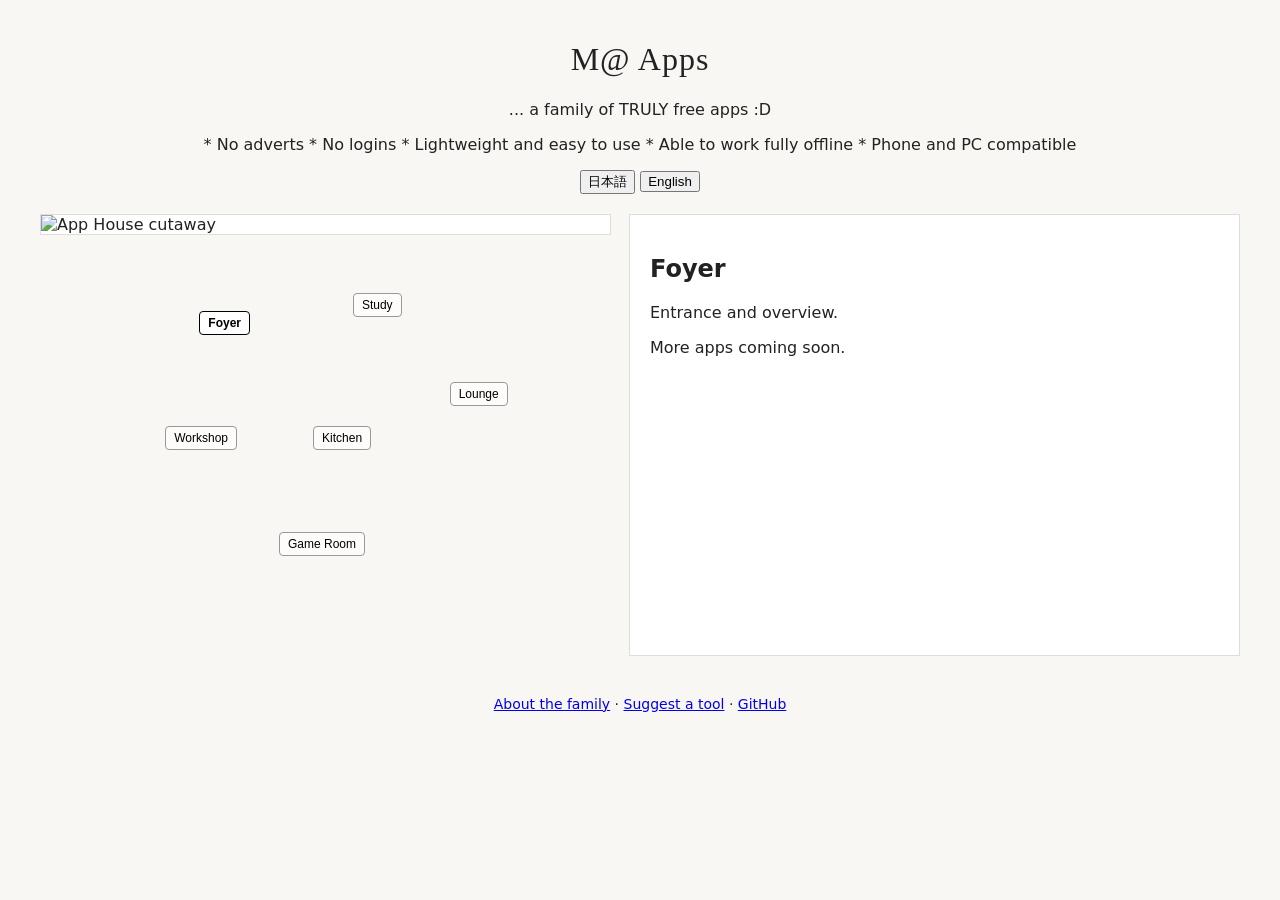
==== house/index.html @ 0a511da8 "Add house-based app website prototype with custom cutaway illustration, room navigation, and reworde" ====
<!DOCTYPE html>
<html lang="en">
<head>
  <meta charset="UTF-8">
  <meta name="viewport" content="width=device-width, initial-scale=1.0">
  <title>M@ Apps — The House</title>
  <style>
    body { font-family: system-ui, sans-serif; margin: 0; padding: 20px; background: #f9f7f4; color: #222; }
    header { text-align: center; margin-bottom: 20px; }
    h1 { font-family: serif; font-weight: normal; letter-spacing: 1px; }
    .container { display: flex; gap: 20px; max-width: 1200px; margin: 0 auto; }
    .house-side { flex: 1; position: relative; }
    .house-side img { width: 100%; height: auto; display: block; border: 1px solid #ddd; background: white; }
    .room-btn { position: absolute; background: rgba(255,255,255,0.7); border: 1px solid #999; padding: 4px 8px; font-size: 12px; cursor: pointer; border-radius: 4px; }
    .room-btn:hover, .room-btn.active { background: #fff; border-color: #000; font-weight: bold; }
    .detail-side { flex: 1; background: white; padding: 20px; border: 1px solid #ddd; min-height: 400px; }
    .app-card { border: 1px solid #eee; padding: 10px; margin: 10px 0; border-radius: 4px; }
    .app-card a { color: #0066cc; text-decoration: none; font-weight: bold; }
    .app-card a:hover { text-decoration: underline; }
    footer { text-align: center; margin-top: 40px; font-size: 14px; }
    .lang-toggle { margin-bottom: 10px; }
    @media (max-width: 800px) { .container { flex-direction: column; } }
  </style>
</head>
<body>
  <header>
    <h1>M@ Apps</h1>
    <p>... a family of TRULY free apps :D</p>
    <p>* No adverts * No logins * Lightweight and easy to use * Able to work fully offline * Phone and PC compatible</p>
    <div class="lang-toggle">
      <button onclick="setLang('ja')">日本語</button>
      <button onclick="setLang('en')">English</button>
    </div>
  </header>
  <div class="container">
    <div class="house-side">
      <img src="house.jpg" alt="App House cutaway" id="house-img">
      <button class="room-btn" style="top: 22%; left: 28%;" data-room="foyer">Foyer</button>
      <button class="room-btn" style="top: 18%; left: 55%;" data-room="study">Study</button>
      <button class="room-btn" style="top: 48%; left: 22%;" data-room="workshop">Workshop</button>
      <button class="room-btn" style="top: 48%; left: 48%;" data-room="kitchen">Kitchen</button>
      <button class="room-btn" style="top: 38%; left: 72%;" data-room="lounge">Lounge</button>
      <button class="room-btn" style="top: 72%; left: 42%;" data-room="game">Game Room</button>
    </div>
    <div class="detail-side" id="detail">
      <h2>Welcome to the House</h2>
      <p>Click a room on the house to see the apps that live there.</p>
      <p>All apps are free, offline-first, no login, no ads.</p>
    </div>
  </div>
  <footer>
    <a href="about.html">About the family</a> · <a href="suggest.html">Suggest a tool</a> · <a href="https://github.com/gutsmcd-cmd">GitHub</a>
  </footer>
  <script>
    const rooms = {
      foyer: {
        en: { title: "Foyer", desc: "Entrance and overview.", apps: [] },
        ja: { title: "玄関", desc: "入り口と概要。", apps: [] }
      },
      study: {
        en: { title: "Study", desc: "Priorities, notes, language, and learning tools.", apps: [
          { name: "Three Things", url: "https://gutsmcd-cmd.github.io/three-things/", desc: "Pick at most three must-do tasks for today." },
          { name: "Satto Memo", url: "https://gutsmcd-cmd.github.io/satto-memo/", desc: "Quick offline memo." },
          { name: "Poco a Poco", url: "https://gutsmcd-cmd.github.io/poco-a-poco/", desc: "Offline Spanish for Japanese speakers." },
          { name: "Tabi no Phrase", url: "https://gutsmcd-cmd.github.io/tabi-no-phrase/", desc: "Travel phrasebook to show locals." },
          { name: "Osaka Takken", url: "https://gutsmcd-cmd.github.io/osaka-takken/", desc: "Companion for learning real-estate work in Osaka." }
        ]},
        ja: { title: "書斎", desc: "優先順位、メモ、言語、学習の道具。", apps: [
          { name: "Three Things", url: "https://gutsmcd-cmd.github.io/three-things/", desc: "今日やることを最大3つ。" },
          { name: "さっとメモ", url: "https://gutsmcd-cmd.github.io/satto-memo/", desc: "すばやいオフラインメモ。" },
          { name: "ポコ・ア・ポコ", url: "https://gutsmcd-cmd.github.io/poco-a-poco/", desc: "日本語話者向けオフラインスペイン語。" },
          { name: "旅のフレーズ", url: "https://gutsmcd-cmd.github.io/tabi-no-phrase/", desc: "現地の人に見せる旅行フレーズ。" },
          { name: "大阪宅建", url: "https://gutsmcd-cmd.github.io/osaka-takken/", desc: "大阪の不動産仕事を学ぶ無料アプリ。" }
        ]}
      },
      workshop: {
        en: { title: "Workshop / Garage", desc: "Image, document, and system utilities.", apps: [
          { name: "Long Shot", url: "https://gutsmcd-cmd.github.io/long-shot/", desc: "Stitch screenshots into one tall PNG." },
          { name: "Gazou Shiboru", url: "https://gutsmcd-cmd.github.io/gazou-shiboru/", desc: "Compress images." },
          { name: "Collage Chou", url: "https://gutsmcd-cmd.github.io/collage-chou/", desc: "2–6 photos into one collage." },
          { name: "PDF Ippatsu", url: "https://gutsmcd-cmd.github.io/pdf-ippatsu/", desc: "Photos to PDF or join PDFs." },
          { name: "In wo Osu", url: "https://gutsmcd-cmd.github.io/in-wo-osu/", desc: "Add seal or signature to PDF or photo." },
          { name: "Loupe", url: "https://gutsmcd-cmd.github.io/loupe/", desc: "Camera magnifier for small print." },
          { name: "Black Screen", url: "https://github.com/gutsmcd-cmd/black-screen", desc: "Black out screen while video plays (Android)." }
        ]},
        ja: { title: "工房 / ガレージ", desc: "画像、文書、システム系の道具。", apps: [
          { name: "Long Shot", url: "https://gutsmcd-cmd.github.io/long-shot/", desc: "スクリーンショットを縦長PNGに。" },
          { name: "画像しぼる", url: "https://gutsmcd-cmd.github.io/gazou-shiboru/", desc: "画像を圧縮。" },
          { name: "コラージュ帳", url: "https://gutsmcd-cmd.github.io/collage-chou/", desc: "2〜6枚の写真をコラージュに。" },
          { name: "PDF一発", url: "https://gutsmcd-cmd.github.io/pdf-ippatsu/", desc: "写真をPDFに、またはPDFを結合。" },
          { name: "印を押す", url: "https://gutsmcd-cmd.github.io/in-wo-osu/", desc: "PDFや写真にはんこやサイン。" },
          { name: "ルーペ", url: "https://gutsmcd-cmd.github.io/loupe/", desc: "小さい文字用カメラ拡大鏡。" },
          { name: "ブラック画面", url: "https://github.com/gutsmcd-cmd/black-screen", desc: "動画再生中に画面を黒く（Android）。" }
        ]}
      },
      kitchen: {
        en: { title: "Kitchen", desc: "Everyday domestic tools.", apps: [
          { name: "Warikan", url: "https://gutsmcd-cmd.github.io/warikan/", desc: "Split bills simply." },
          { name: "Gomi Touban", url: "https://gutsmcd-cmd.github.io/gomi-touban/", desc: "Garbage duty tracker." }
        ]},
        ja: { title: "キッチン", desc: "ふだんの生活の道具。", apps: [
          { name: "わりかん", url: "https://gutsmcd-cmd.github.io/warikan/", desc: "簡単に割り勘。" },
          { name: "ごみ当番", url: "https://gutsmcd-cmd.github.io/gomi-touban/", desc: "ごみ当番トラッカー。" }
        ]}
      },
      lounge: {
        en: { title: "Lounge", desc: "Conversational and multi-tool experiments.", apps: [
          { name: "Ask All", url: "https://gutsmcd-cmd.github.io/ask-all/", desc: "Ask several free AIs at once and combine answers." }
        ]},
        ja: { title: "ラウンジ", desc: "会話的な道具と実験。", apps: [
          { name: "Ask All", url: "https://gutsmcd-cmd.github.io/ask-all/", desc: "複数の無料AIに同時に聞いて答えをまとめる。" }
        ]}
      },
      game: {
        en: { title: "Game Room", desc: "Games and experimental projects (more coming).", apps: [] },
        ja: { title: "ゲームルーム", desc: "ゲームと実験的なプロジェクト（これから追加）。", apps: [] }
      }
    };
    let currentLang = 'en';
    function setLang(lang) {
      currentLang = lang;
      document.documentElement.lang = lang;
    }
    function showRoom(roomKey) {
      const room = rooms[roomKey][currentLang];
      const detail = document.getElementById('detail');
      let html = `<h2>${room.title}</h2><p>${room.desc}</p>`;
      if (room.apps.length === 0) {
        html += `<p>More apps coming soon.</p>`;
      } else {
        room.apps.forEach(app => {
          html += `<div class="app-card"><a href="${app.url}" target="_blank">${app.name}</a><p>${app.desc}</p></div>`;
        });
      }
      detail.innerHTML = html;
      document.querySelectorAll('.room-btn').forEach(btn => btn.classList.remove('active'));
      document.querySelector(`.room-btn[data-room="${roomKey}"]`).classList.add('active');
    }
    document.querySelectorAll('.room-btn').forEach(btn => {
      btn.addEventListener('click', () => showRoom(btn.dataset.room));
    });
    showRoom('foyer');
  </script>
</body>
</html>
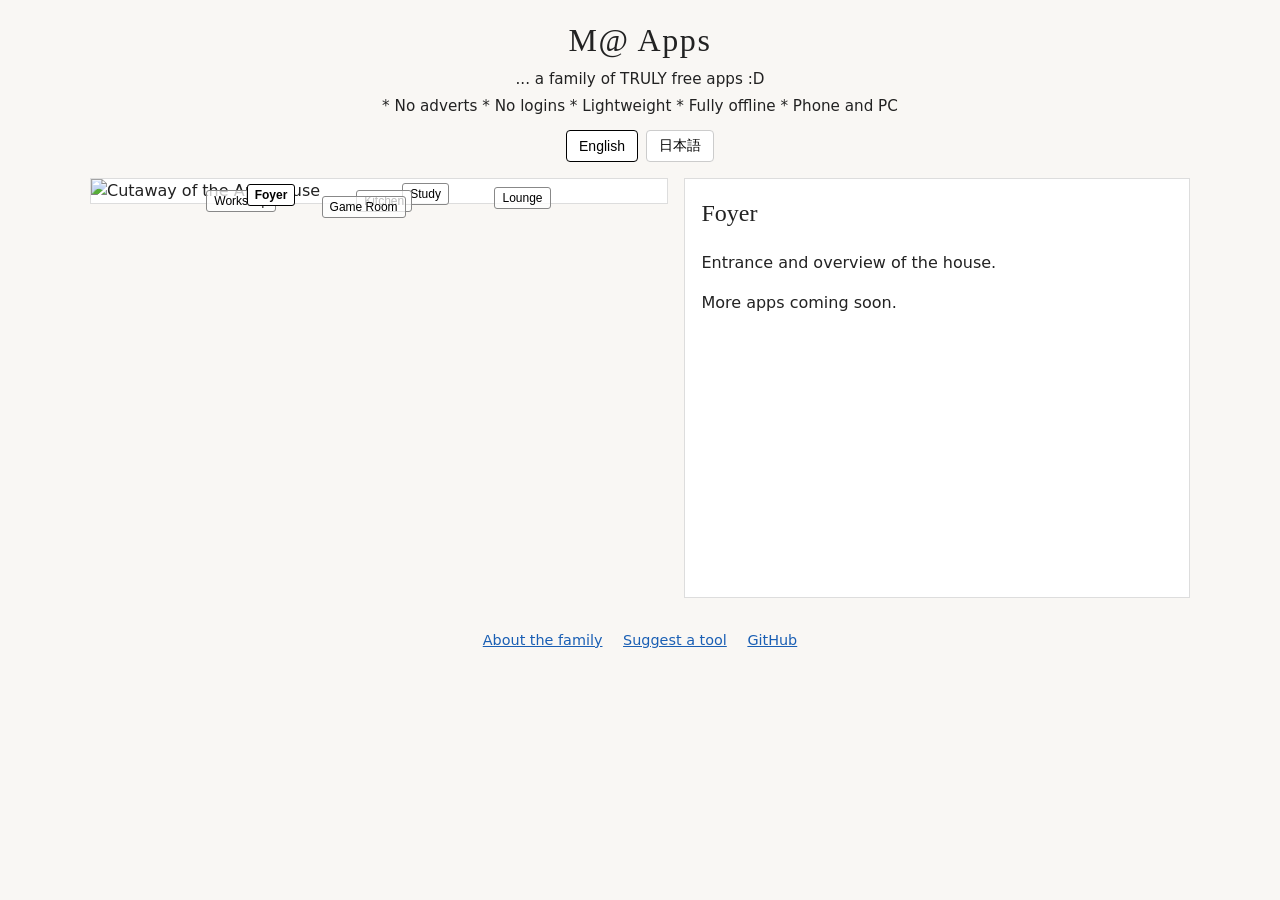
==== commit a10e13fe: "Refine house prototype: improved layout, fuller bilingual support, expanded app lists" ====
--- a/house/index.html
+++ b/house/index.html
@@ -5,141 +5,174 @@
   <meta name="viewport" content="width=device-width, initial-scale=1.0">
   <title>M@ Apps — The House</title>
   <style>
-    body { font-family: system-ui, sans-serif; margin: 0; padding: 20px; background: #f9f7f4; color: #222; }
-    header { text-align: center; margin-bottom: 20px; }
-    h1 { font-family: serif; font-weight: normal; letter-spacing: 1px; }
-    .container { display: flex; gap: 20px; max-width: 1200px; margin: 0 auto; }
-    .house-side { flex: 1; position: relative; }
-    .house-side img { width: 100%; height: auto; display: block; border: 1px solid #ddd; background: white; }
-    .room-btn { position: absolute; background: rgba(255,255,255,0.7); border: 1px solid #999; padding: 4px 8px; font-size: 12px; cursor: pointer; border-radius: 4px; }
-    .room-btn:hover, .room-btn.active { background: #fff; border-color: #000; font-weight: bold; }
-    .detail-side { flex: 1; background: white; padding: 20px; border: 1px solid #ddd; min-height: 400px; }
-    .app-card { border: 1px solid #eee; padding: 10px; margin: 10px 0; border-radius: 4px; }
-    .app-card a { color: #0066cc; text-decoration: none; font-weight: bold; }
-    .app-card a:hover { text-decoration: underline; }
-    footer { text-align: center; margin-top: 40px; font-size: 14px; }
-    .lang-toggle { margin-bottom: 10px; }
-    @media (max-width: 800px) { .container { flex-direction: column; } }
+    :root { --paper: #f9f7f4; --ink: #222; }
+    * { box-sizing: border-box; }
+    body { margin: 0; padding: 16px; background: var(--paper); color: var(--ink); font-family: system-ui, -apple-system, sans-serif; line-height: 1.5; }
+    header { text-align: center; margin-bottom: 16px; }
+    h1 { font-family: Georgia, serif; font-weight: normal; letter-spacing: 0.05em; margin: 0 0 4px; }
+    .pitch { font-size: 0.95rem; margin: 4px 0; }
+    .controls { display: flex; justify-content: center; gap: 8px; margin: 12px 0; }
+    button { background: white; border: 1px solid #ccc; padding: 6px 12px; border-radius: 4px; cursor: pointer; font-size: 14px; }
+    button:hover, button.active { border-color: #000; background: #fff; }
+    .layout { display: flex; gap: 16px; max-width: 1100px; margin: 0 auto; align-items: flex-start; }
+    .house-panel { flex: 1.1; position: relative; background: white; border: 1px solid #ddd; }
+    .house-panel img { width: 100%; height: auto; display: block; }
+    .room-hotspot { position: absolute; background: rgba(255,255,255,0.75); border: 1px solid #888; padding: 3px 7px; font-size: 12px; cursor: pointer; border-radius: 3px; transition: all 0.15s; }
+    .room-hotspot:hover, .room-hotspot.active { background: white; border-color: black; font-weight: 600; z-index: 2; }
+    .detail-panel { flex: 0.9; background: white; border: 1px solid #ddd; padding: 16px; min-height: 420px; }
+    .detail-panel h2 { margin-top: 0; font-family: Georgia, serif; font-weight: normal; }
+    .app { border-bottom: 1px solid #eee; padding: 10px 0; }
+    .app:last-child { border-bottom: none; }
+    .app a { color: #1a5fb4; text-decoration: none; font-weight: 600; }
+    .app a:hover { text-decoration: underline; }
+    .app p { margin: 4px 0 0; font-size: 0.9rem; color: #444; }
+    footer { text-align: center; margin-top: 32px; font-size: 0.9rem; }
+    footer a { color: #1a5fb4; margin: 0 8px; }
+    @media (max-width: 780px) {
+      .layout { flex-direction: column; }
+      .house-panel, .detail-panel { flex: none; width: 100%; }
+    }
   </style>
 </head>
 <body>
   <header>
     <h1>M@ Apps</h1>
-    <p>... a family of TRULY free apps :D</p>
-    <p>* No adverts * No logins * Lightweight and easy to use * Able to work fully offline * Phone and PC compatible</p>
-    <div class="lang-toggle">
-      <button onclick="setLang('ja')">日本語</button>
-      <button onclick="setLang('en')">English</button>
+    <p class="pitch" data-en="... a family of TRULY free apps :D" data-ja="... 本当に無料のアプリの家族 :D">... a family of TRULY free apps :D</p>
+    <p class="pitch" data-en="* No adverts * No logins * Lightweight * Fully offline * Phone and PC" data-ja="* 広告なし * ログインなし * 軽量 * 完全オフライン * スマホとPC">* No adverts * No logins * Lightweight * Fully offline * Phone and PC</p>
+    <div class="controls">
+      <button id="btn-en" class="active" onclick="setLang('en')">English</button>
+      <button id="btn-ja" onclick="setLang('ja')">日本語</button>
     </div>
   </header>
-  <div class="container">
-    <div class="house-side">
-      <img src="house.jpg" alt="App House cutaway" id="house-img">
-      <button class="room-btn" style="top: 22%; left: 28%;" data-room="foyer">Foyer</button>
-      <button class="room-btn" style="top: 18%; left: 55%;" data-room="study">Study</button>
-      <button class="room-btn" style="top: 48%; left: 22%;" data-room="workshop">Workshop</button>
-      <button class="room-btn" style="top: 48%; left: 48%;" data-room="kitchen">Kitchen</button>
-      <button class="room-btn" style="top: 38%; left: 72%;" data-room="lounge">Lounge</button>
-      <button class="room-btn" style="top: 72%; left: 42%;" data-room="game">Game Room</button>
+
+  <div class="layout">
+    <div class="house-panel">
+      <img src="house.jpg" alt="Cutaway of the App House">
+      <button class="room-hotspot" style="top:22%;left:27%;" data-room="foyer" data-en="Foyer" data-ja="玄関">Foyer</button>
+      <button class="room-hotspot" style="top:17%;left:54%;" data-room="study" data-en="Study" data-ja="書斎">Study</button>
+      <button class="room-hotspot" style="top:47%;left:20%;" data-room="workshop" data-en="Workshop" data-ja="工房">Workshop</button>
+      <button class="room-hotspot" style="top:47%;left:46%;" data-room="kitchen" data-en="Kitchen" data-ja="キッチン">Kitchen</button>
+      <button class="room-hotspot" style="top:36%;left:70%;" data-room="lounge" data-en="Lounge" data-ja="ラウンジ">Lounge</button>
+      <button class="room-hotspot" style="top:71%;left:40%;" data-room="game" data-en="Game Room" data-ja="ゲーム">Game Room</button>
     </div>
-    <div class="detail-side" id="detail">
-      <h2>Welcome to the House</h2>
-      <p>Click a room on the house to see the apps that live there.</p>
-      <p>All apps are free, offline-first, no login, no ads.</p>
+    <div class="detail-panel" id="detail">
     </div>
   </div>
+
   <footer>
-    <a href="about.html">About the family</a> · <a href="suggest.html">Suggest a tool</a> · <a href="https://github.com/gutsmcd-cmd">GitHub</a>
+    <a href="about.html" data-en="About the family" data-ja="家族について">About the family</a>
+    <a href="suggest.html" data-en="Suggest a tool" data-ja="道具を提案">Suggest a tool</a>
+    <a href="https://github.com/gutsmcd-cmd" target="_blank">GitHub</a>
   </footer>
+
   <script>
     const rooms = {
       foyer: {
-        en: { title: "Foyer", desc: "Entrance and overview.", apps: [] },
-        ja: { title: "玄関", desc: "入り口と概要。", apps: [] }
+        en: { title: "Foyer", desc: "Entrance and overview of the house.", apps: [] },
+        ja: { title: "玄関", desc: "家の入り口と概要。", apps: [] }
       },
       study: {
-        en: { title: "Study", desc: "Priorities, notes, language, and learning tools.", apps: [
-          { name: "Three Things", url: "https://gutsmcd-cmd.github.io/three-things/", desc: "Pick at most three must-do tasks for today." },
-          { name: "Satto Memo", url: "https://gutsmcd-cmd.github.io/satto-memo/", desc: "Quick offline memo." },
-          { name: "Poco a Poco", url: "https://gutsmcd-cmd.github.io/poco-a-poco/", desc: "Offline Spanish for Japanese speakers." },
-          { name: "Tabi no Phrase", url: "https://gutsmcd-cmd.github.io/tabi-no-phrase/", desc: "Travel phrasebook to show locals." },
-          { name: "Osaka Takken", url: "https://gutsmcd-cmd.github.io/osaka-takken/", desc: "Companion for learning real-estate work in Osaka." }
+        en: { title: "Study", desc: "Priorities, notes, language, and learning.", apps: [
+          {n:"Three Things", u:"https://gutsmcd-cmd.github.io/three-things/", d:"Pick at most three must-do tasks for today."},
+          {n:"Satto Memo", u:"https://gutsmcd-cmd.github.io/satto-memo/", d:"Quick offline memo."},
+          {n:"Poco a Poco", u:"https://gutsmcd-cmd.github.io/poco-a-poco/", d:"Offline Spanish course for Japanese speakers."},
+          {n:"Tabi no Phrase", u:"https://gutsmcd-cmd.github.io/tabi-no-phrase/", d:"Travel phrasebook to show locals."},
+          {n:"Osaka Takken", u:"https://gutsmcd-cmd.github.io/osaka-takken/", d:"Companion for learning real-estate work in Osaka."},
+          {n:"Moji Kazoeru", u:"https://gutsmcd-cmd.github.io/moji-kazoeru/", d:"Character counter."},
+          {n:"Zairyu Reminder", u:"https://gutsmcd-cmd.github.io/zairyu-reminder/", d:"Residence status reminder."}
         ]},
         ja: { title: "書斎", desc: "優先順位、メモ、言語、学習の道具。", apps: [
-          { name: "Three Things", url: "https://gutsmcd-cmd.github.io/three-things/", desc: "今日やることを最大3つ。" },
-          { name: "さっとメモ", url: "https://gutsmcd-cmd.github.io/satto-memo/", desc: "すばやいオフラインメモ。" },
-          { name: "ポコ・ア・ポコ", url: "https://gutsmcd-cmd.github.io/poco-a-poco/", desc: "日本語話者向けオフラインスペイン語。" },
-          { name: "旅のフレーズ", url: "https://gutsmcd-cmd.github.io/tabi-no-phrase/", desc: "現地の人に見せる旅行フレーズ。" },
-          { name: "大阪宅建", url: "https://gutsmcd-cmd.github.io/osaka-takken/", desc: "大阪の不動産仕事を学ぶ無料アプリ。" }
+          {n:"Three Things", u:"https://gutsmcd-cmd.github.io/three-things/", d:"今日やることを最大3つ。"},
+          {n:"さっとメモ", u:"https://gutsmcd-cmd.github.io/satto-memo/", d:"すばやいオフラインメモ。"},
+          {n:"ポコ・ア・ポコ", u:"https://gutsmcd-cmd.github.io/poco-a-poco/", d:"日本語話者向けオフラインスペイン語。"},
+          {n:"旅のフレーズ", u:"https://gutsmcd-cmd.github.io/tabi-no-phrase/", d:"現地の人に見せる旅行フレーズ。"},
+          {n:"大阪宅建", u:"https://gutsmcd-cmd.github.io/osaka-takken/", d:"大阪の不動産仕事を学ぶ無料アプリ。"},
+          {n:"文字数はかる", u:"https://gutsmcd-cmd.github.io/moji-kazoeru/", d:"文字数カウンター。"},
+          {n:"在留リマインダー", u:"https://gutsmcd-cmd.github.io/zairyu-reminder/", d:"在留資格のリマインダー。"}
         ]}
       },
       workshop: {
-        en: { title: "Workshop / Garage", desc: "Image, document, and system utilities.", apps: [
-          { name: "Long Shot", url: "https://gutsmcd-cmd.github.io/long-shot/", desc: "Stitch screenshots into one tall PNG." },
-          { name: "Gazou Shiboru", url: "https://gutsmcd-cmd.github.io/gazou-shiboru/", desc: "Compress images." },
-          { name: "Collage Chou", url: "https://gutsmcd-cmd.github.io/collage-chou/", desc: "2–6 photos into one collage." },
-          { name: "PDF Ippatsu", url: "https://gutsmcd-cmd.github.io/pdf-ippatsu/", desc: "Photos to PDF or join PDFs." },
-          { name: "In wo Osu", url: "https://gutsmcd-cmd.github.io/in-wo-osu/", desc: "Add seal or signature to PDF or photo." },
-          { name: "Loupe", url: "https://gutsmcd-cmd.github.io/loupe/", desc: "Camera magnifier for small print." },
-          { name: "Black Screen", url: "https://github.com/gutsmcd-cmd/black-screen", desc: "Black out screen while video plays (Android)." }
+        en: { title: "Workshop / Garage", desc: "Image, document, and system tools.", apps: [
+          {n:"Long Shot", u:"https://gutsmcd-cmd.github.io/long-shot/", d:"Stitch screenshots into one tall PNG."},
+          {n:"Gazou Shiboru", u:"https://gutsmcd-cmd.github.io/gazou-shiboru/", d:"Compress images."},
+          {n:"Collage Chou", u:"https://gutsmcd-cmd.github.io/collage-chou/", d:"2–6 photos into one collage."},
+          {n:"PDF Ippatsu", u:"https://gutsmcd-cmd.github.io/pdf-ippatsu/", d:"Photos to PDF or join PDFs."},
+          {n:"In wo Osu", u:"https://gutsmcd-cmd.github.io/in-wo-osu/", d:"Add seal or signature to PDF or photo."},
+          {n:"Loupe", u:"https://gutsmcd-cmd.github.io/loupe/", d:"Camera magnifier for small print."},
+          {n:"QR Ippatsu", u:"https://gutsmcd-cmd.github.io/qr-ippatsu/", d:"Quick QR codes."},
+          {n:"Black Screen", u:"https://github.com/gutsmcd-cmd/black-screen", d:"Black out screen while video plays (Android)."}
         ]},
         ja: { title: "工房 / ガレージ", desc: "画像、文書、システム系の道具。", apps: [
-          { name: "Long Shot", url: "https://gutsmcd-cmd.github.io/long-shot/", desc: "スクリーンショットを縦長PNGに。" },
-          { name: "画像しぼる", url: "https://gutsmcd-cmd.github.io/gazou-shiboru/", desc: "画像を圧縮。" },
-          { name: "コラージュ帳", url: "https://gutsmcd-cmd.github.io/collage-chou/", desc: "2〜6枚の写真をコラージュに。" },
-          { name: "PDF一発", url: "https://gutsmcd-cmd.github.io/pdf-ippatsu/", desc: "写真をPDFに、またはPDFを結合。" },
-          { name: "印を押す", url: "https://gutsmcd-cmd.github.io/in-wo-osu/", desc: "PDFや写真にはんこやサイン。" },
-          { name: "ルーペ", url: "https://gutsmcd-cmd.github.io/loupe/", desc: "小さい文字用カメラ拡大鏡。" },
-          { name: "ブラック画面", url: "https://github.com/gutsmcd-cmd/black-screen", desc: "動画再生中に画面を黒く（Android）。" }
+          {n:"Long Shot", u:"https://gutsmcd-cmd.github.io/long-shot/", d:"スクリーンショットを縦長PNGに。"},
+          {n:"画像しぼる", u:"https://gutsmcd-cmd.github.io/gazou-shiboru/", d:"画像を圧縮。"},
+          {n:"コラージュ帳", u:"https://gutsmcd-cmd.github.io/collage-chou/", d:"2〜6枚の写真をコラージュに。"},
+          {n:"PDF一発", u:"https://gutsmcd-cmd.github.io/pdf-ippatsu/", d:"写真をPDFに、またはPDFを結合。"},
+          {n:"印を押す", u:"https://gutsmcd-cmd.github.io/in-wo-osu/", d:"PDFや写真にはんこやサイン。"},
+          {n:"ルーペ", u:"https://gutsmcd-cmd.github.io/loupe/", d:"小さい文字用カメラ拡大鏡。"},
+          {n:"QR一発", u:"https://gutsmcd-cmd.github.io/qr-ippatsu/", d:"すばやくQRコード。"},
+          {n:"ブラック画面", u:"https://github.com/gutsmcd-cmd/black-screen", d:"動画再生中に画面を黒く（Android）。"}
         ]}
       },
       kitchen: {
         en: { title: "Kitchen", desc: "Everyday domestic tools.", apps: [
-          { name: "Warikan", url: "https://gutsmcd-cmd.github.io/warikan/", desc: "Split bills simply." },
-          { name: "Gomi Touban", url: "https://gutsmcd-cmd.github.io/gomi-touban/", desc: "Garbage duty tracker." }
+          {n:"Warikan", u:"https://gutsmcd-cmd.github.io/warikan/", d:"Split bills simply."},
+          {n:"Gomi Touban", u:"https://gutsmcd-cmd.github.io/gomi-touban/", d:"Garbage duty tracker."}
         ]},
         ja: { title: "キッチン", desc: "ふだんの生活の道具。", apps: [
-          { name: "わりかん", url: "https://gutsmcd-cmd.github.io/warikan/", desc: "簡単に割り勘。" },
-          { name: "ごみ当番", url: "https://gutsmcd-cmd.github.io/gomi-touban/", desc: "ごみ当番トラッカー。" }
+          {n:"わりかん", u:"https://gutsmcd-cmd.github.io/warikan/", d:"簡単に割り勘。"},
+          {n:"ごみ当番", u:"https://gutsmcd-cmd.github.io/gomi-touban/", d:"ごみ当番トラッカー。"}
         ]}
       },
       lounge: {
-        en: { title: "Lounge", desc: "Conversational and multi-tool experiments.", apps: [
-          { name: "Ask All", url: "https://gutsmcd-cmd.github.io/ask-all/", desc: "Ask several free AIs at once and combine answers." }
+        en: { title: "Lounge", desc: "Conversational tools.", apps: [
+          {n:"Ask All", u:"https://gutsmcd-cmd.github.io/ask-all/", d:"Ask several free AIs at once and combine the answers."}
         ]},
-        ja: { title: "ラウンジ", desc: "会話的な道具と実験。", apps: [
-          { name: "Ask All", url: "https://gutsmcd-cmd.github.io/ask-all/", desc: "複数の無料AIに同時に聞いて答えをまとめる。" }
+        ja: { title: "ラウンジ", desc: "会話的な道具。", apps: [
+          {n:"Ask All", u:"https://gutsmcd-cmd.github.io/ask-all/", d:"複数の無料AIに同時に聞いて答えをまとめる。"}
         ]}
       },
       game: {
-        en: { title: "Game Room", desc: "Games and experimental projects (more coming).", apps: [] },
-        ja: { title: "ゲームルーム", desc: "ゲームと実験的なプロジェクト（これから追加）。", apps: [] }
+        en: { title: "Game Room", desc: "Games and experiments (more coming).", apps: [] },
+        ja: { title: "ゲームルーム", desc: "ゲームと実験（これから追加）。", apps: [] }
       }
     };
-    let currentLang = 'en';
-    function setLang(lang) {
-      currentLang = lang;
+
+    let lang = 'en';
+
+    function setLang(newLang) {
+      lang = newLang;
       document.documentElement.lang = lang;
+      document.getElementById('btn-en').classList.toggle('active', lang === 'en');
+      document.getElementById('btn-ja').classList.toggle('active', lang === 'ja');
+      document.querySelectorAll('[data-en]').forEach(el => {
+        el.textContent = el.getAttribute('data-' + lang) || el.getAttribute('data-en');
+      });
+      const active = document.querySelector('.room-hotspot.active');
+      if (active) showRoom(active.dataset.room);
+      else showRoom('foyer');
     }
-    function showRoom(roomKey) {
-      const room = rooms[roomKey][currentLang];
-      const detail = document.getElementById('detail');
+
+    function showRoom(key) {
+      const room = rooms[key][lang];
+      const panel = document.getElementById('detail');
       let html = `<h2>${room.title}</h2><p>${room.desc}</p>`;
-      if (room.apps.length === 0) {
-        html += `<p>More apps coming soon.</p>`;
+      if (!room.apps.length) {
+        html += `<p>${lang === 'ja' ? 'これから追加します。' : 'More apps coming soon.'}</p>`;
       } else {
-        room.apps.forEach(app => {
-          html += `<div class="app-card"><a href="${app.url}" target="_blank">${app.name}</a><p>${app.desc}</p></div>`;
+        room.apps.forEach(a => {
+          html += `<div class="app"><a href="${a.u}" target="_blank" rel="noopener">${a.n}</a><p>${a.d}</p></div>`;
         });
       }
-      detail.innerHTML = html;
-      document.querySelectorAll('.room-btn').forEach(btn => btn.classList.remove('active'));
-      document.querySelector(`.room-btn[data-room="${roomKey}"]`).classList.add('active');
+      panel.innerHTML = html;
+      document.querySelectorAll('.room-hotspot').forEach(b => b.classList.remove('active'));
+      document.querySelector(`.room-hotspot[data-room="${key}"]`).classList.add('active');
     }
-    document.querySelectorAll('.room-btn').forEach(btn => {
+
+    document.querySelectorAll('.room-hotspot').forEach(btn => {
       btn.addEventListener('click', () => showRoom(btn.dataset.room));
     });
-    showRoom('foyer');
+
+    setLang('en');
   </script>
 </body>
 </html>
